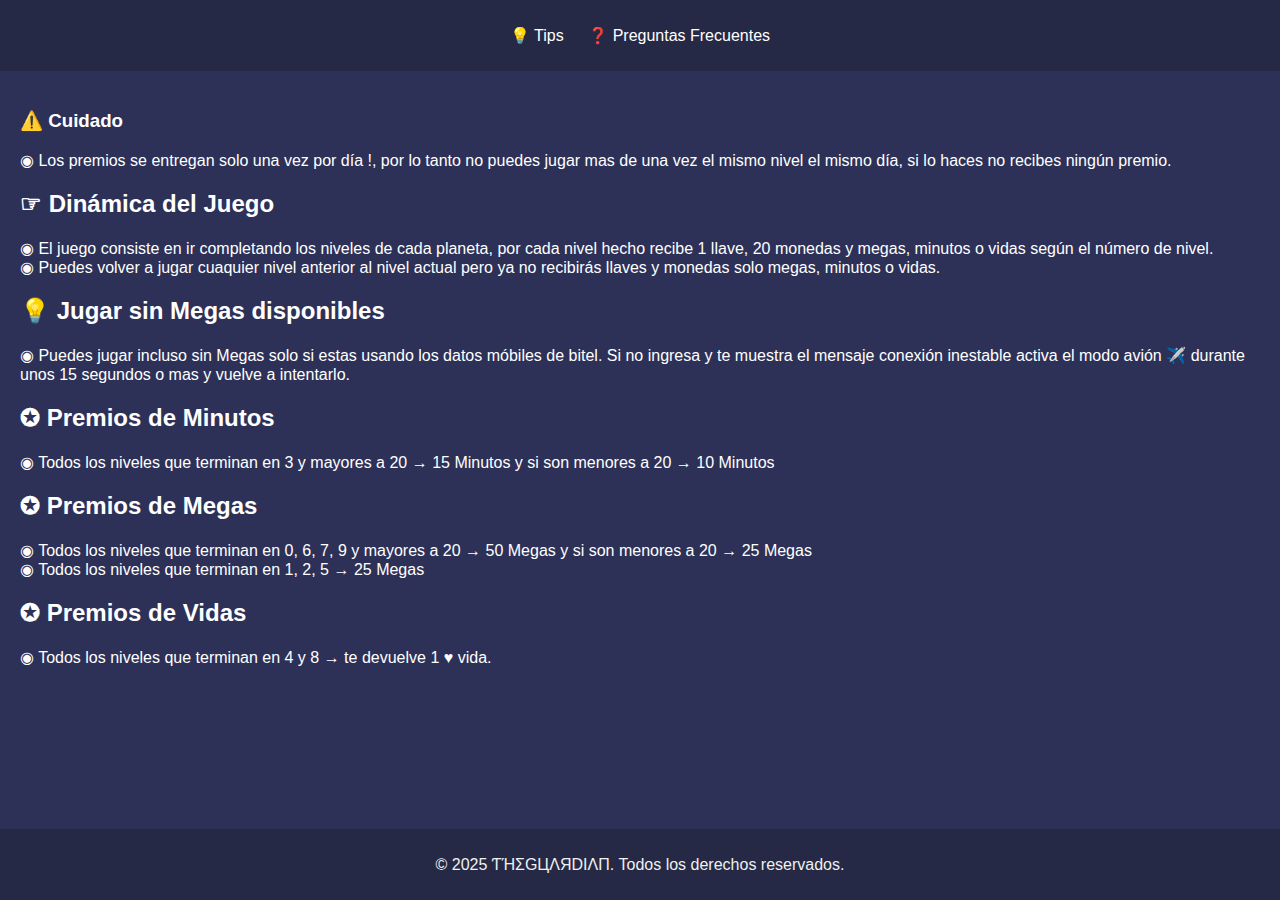
==== index.html @ fae532f3 "3453645h6uyn7unu" ====
<!DOCTYPE html>
<html lang="es">
<head>
    <meta charset="UTF-8">
    <meta name="viewport" content="width=device-width, initial-scale=1.0">
    <title>Documentación de la Aplicación</title>
    <link rel="stylesheet" href="styles/main.css">
</head>
<body>
    <header>
        <nav>
            <ul>
                <li><a href="index.html">💡 Tips</a></li>
                <li><a href="faq.html">❓ Preguntas Frecuentes</a></li>
               <!-- <li><a href="docs.html">Documentación</a></li>-->
            </ul>
        </nav>
    </header>

    <main>
        <section>
            <h3>⚠️ Cuidado</h2>
            <p>◉ Los premios se entregan solo una vez por día !, por lo tanto no puedes jugar mas de una vez el mismo nivel el mismo día, si lo haces no recibes ningún premio.</p>
            <h2>☞ Dinámica del Juego</h2>
            <p>◉ El juego consiste en ir completando los niveles de cada planeta, por cada nivel hecho recibe 1 llave, 20 monedas y megas, minutos o vidas según el número de nivel.
               <br> ◉ Puedes volver a jugar cuaquier nivel anterior al nivel actual pero ya no recibirás llaves y monedas solo megas, minutos o vidas.
            </p>
            <h2>💡 Jugar sin Megas disponibles</h2>
            <p>◉ Puedes jugar incluso sin Megas solo si estas usando los datos móbiles de bitel. Si no ingresa y te muestra el mensaje conexión inestable activa el modo avión ✈️ durante unos 15 segundos o mas y vuelve a intentarlo.</p>
            <h2>✪⁠ Premios de Minutos</h2>
            <p>◉ Todos los niveles que terminan en 3 y mayores a 20  →  15 Minutos y si son menores a 20  →  10 Minutos</p>
            <h2>✪⁠ Premios de Megas</h2>
            <p>◉ Todos los niveles que terminan en 0, 6, 7, 9 y mayores a 20  →  50 Megas y si son menores a 20  →  25 Megas
               <br> ◉ Todos los niveles que terminan en 1, 2, 5  →  25 Megas
            </p>
            <h2>✪⁠ Premios de Vidas</h2>
            <p>◉ Todos los niveles que terminan en 4 y 8 → te devuelve 1 ⁠♥ vida.<br></p>
        </section>
    </main>

    <footer>
        <p>&copy; 2025 ƬΉΣGЦΛЯDIΛП. Todos los derechos reservados.</p>
    </footer>
</body>
</html>
---- styles/main.css ----
body {
    font-family: Arial, sans-serif;
    line-height: 1.2;
    margin: 0;
    padding: 0;
    color: #fff;
    background-color: #2d3158;
}

header {
    background: #252945;
    color: #fff;
    padding: 10px 0;
    text-align: center;
}

header h1 {
    margin: 0;
}

nav ul {
    list-style: none;
    padding: 0;
}

nav ul li {
    display: inline;
    margin: 0 10px;
}

nav ul li a {
    color: #fff;
    text-decoration: none;
}

main {
    padding: 20px;
}

footer {
    background: #252945;
    color: #f0f0f0;
    text-align: center;
    padding: 10px 0;
    position: fixed;
    width: 100%;
    bottom: 0;
}
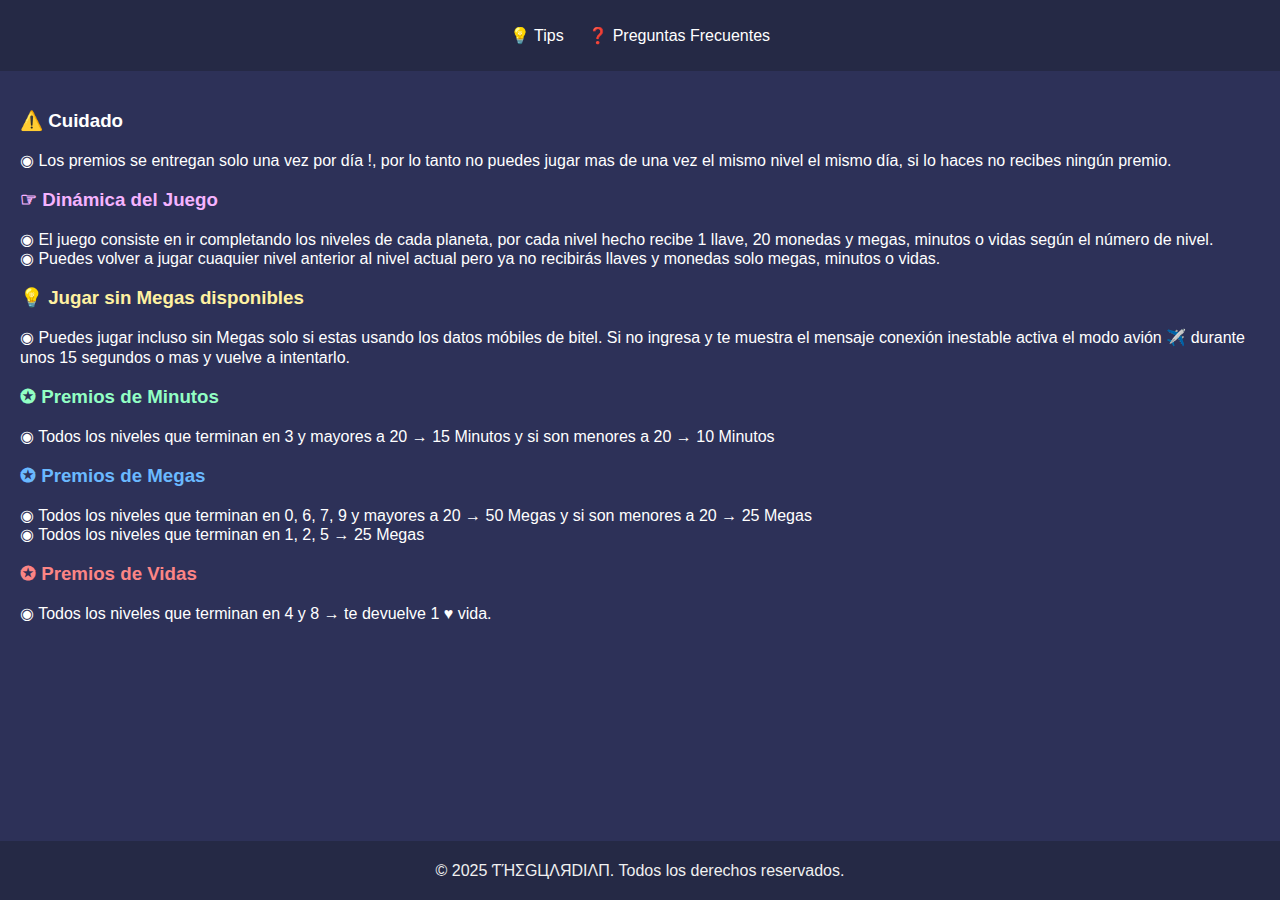
==== commit 29c67c0d: "qrwet57hfgn" ====
--- a/index.html
+++ b/index.html
@@ -19,22 +19,23 @@
 
     <main>
         <section>
-            <h3>⚠️ Cuidado</h2>
+            <h3>⚠️ Cuidado</h3>
             <p>◉ Los premios se entregan solo una vez por día !, por lo tanto no puedes jugar mas de una vez el mismo nivel el mismo día, si lo haces no recibes ningún premio.</p>
-            <h2>☞ Dinámica del Juego</h2>
+            <h3 id="dinamica">☞ Dinámica del Juego</h3>
             <p>◉ El juego consiste en ir completando los niveles de cada planeta, por cada nivel hecho recibe 1 llave, 20 monedas y megas, minutos o vidas según el número de nivel.
                <br> ◉ Puedes volver a jugar cuaquier nivel anterior al nivel actual pero ya no recibirás llaves y monedas solo megas, minutos o vidas.
             </p>
-            <h2>💡 Jugar sin Megas disponibles</h2>
+            <h3 id="sinmegas">💡 Jugar sin Megas disponibles</h3>
             <p>◉ Puedes jugar incluso sin Megas solo si estas usando los datos móbiles de bitel. Si no ingresa y te muestra el mensaje conexión inestable activa el modo avión ✈️ durante unos 15 segundos o mas y vuelve a intentarlo.</p>
-            <h2>✪⁠ Premios de Minutos</h2>
+            <h3 id="minutos">✪⁠ Premios de Minutos</h3>
             <p>◉ Todos los niveles que terminan en 3 y mayores a 20  →  15 Minutos y si son menores a 20  →  10 Minutos</p>
-            <h2>✪⁠ Premios de Megas</h2>
+            <h3 id="megas">✪⁠ Premios de Megas</h3>
             <p>◉ Todos los niveles que terminan en 0, 6, 7, 9 y mayores a 20  →  50 Megas y si son menores a 20  →  25 Megas
                <br> ◉ Todos los niveles que terminan en 1, 2, 5  →  25 Megas
             </p>
-            <h2>✪⁠ Premios de Vidas</h2>
-            <p>◉ Todos los niveles que terminan en 4 y 8 → te devuelve 1 ⁠♥ vida.<br></p>
+            <h3 id="vidas">✪⁠ Premios de Vidas</h3>
+            <p>◉ Todos los niveles que terminan en 4 y 8 → te devuelve 1 ⁠♥ vida.</p>
+            <br>
         </section>
     </main>
 
--- a/styles/main.css
+++ b/styles/main.css
@@ -41,8 +41,28 @@
     background: #252945;
     color: #f0f0f0;
     text-align: center;
-    padding: 10px 0;
+    padding: 4px 0;
     position: fixed;
     width: 100%;
     bottom: 0;
+}
+
+#vidas {
+    color: #FC8585; /* Naranja */
+}
+
+#megas {
+    color: #6AB9FF; /* Verde */
+}
+
+#minutos {
+    color: #92FFC4; /* Azul */
+}
+
+#sinmegas {
+    color: #FFF1A1; /* Azul */
+}
+
+#dinamica {
+    color: #F5B3FF; /* Azul */
 }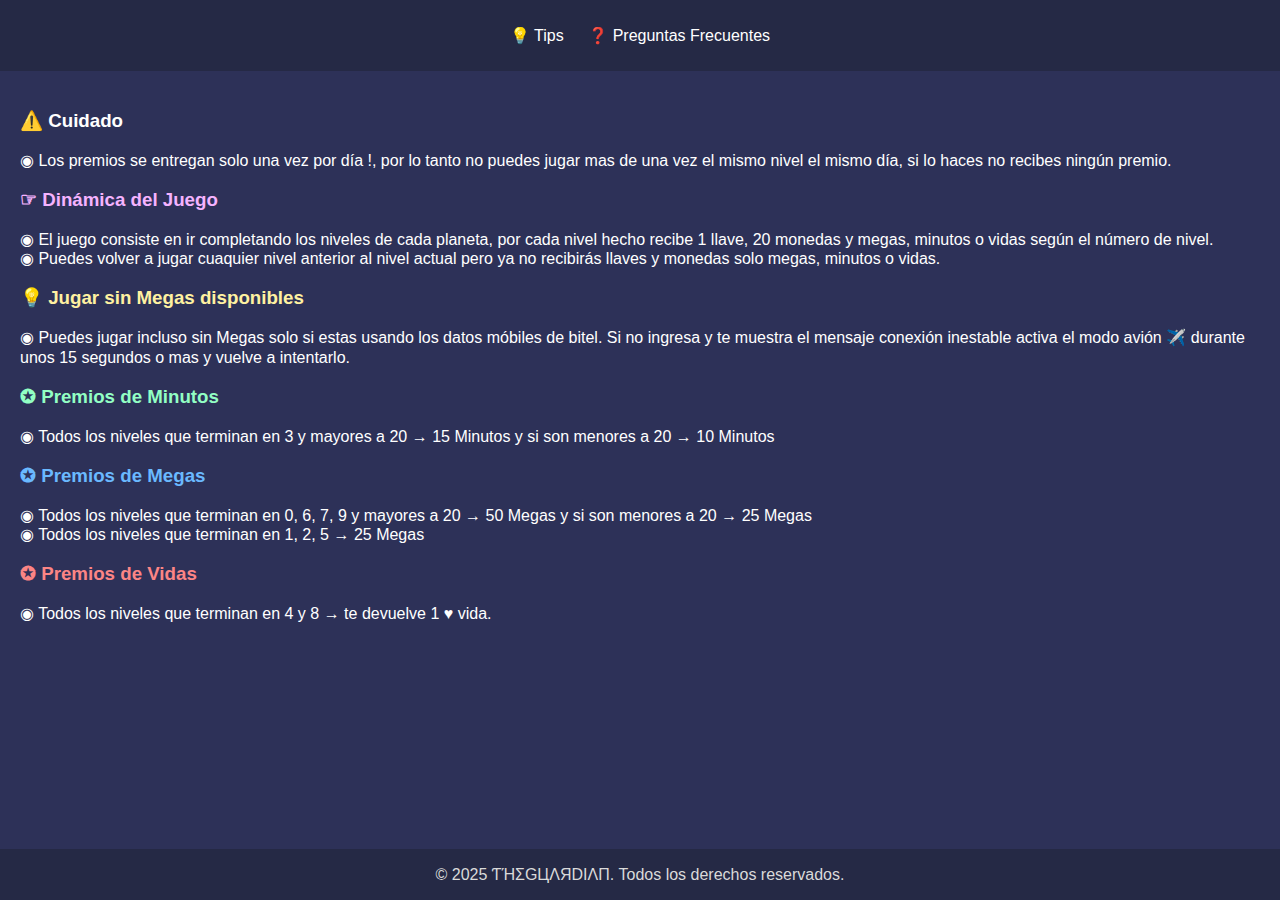
==== commit 5234daac: "kjdnfkhk3ur2983423" ====
--- a/index.html
+++ b/index.html
@@ -3,7 +3,7 @@
 <head>
     <meta charset="UTF-8">
     <meta name="viewport" content="width=device-width, initial-scale=1.0">
-    <title>Documentación de la Aplicación</title>
+    <title>Tips del cuy</title>
     <link rel="stylesheet" href="styles/main.css">
 </head>
 <body>
--- a/styles/main.css
+++ b/styles/main.css
@@ -39,9 +39,9 @@
 
 footer {
     background: #252945;
-    color: #f0f0f0;
+    color: #dadada;
     text-align: center;
-    padding: 4px 0;
+    padding: 0;
     position: fixed;
     width: 100%;
     bottom: 0;
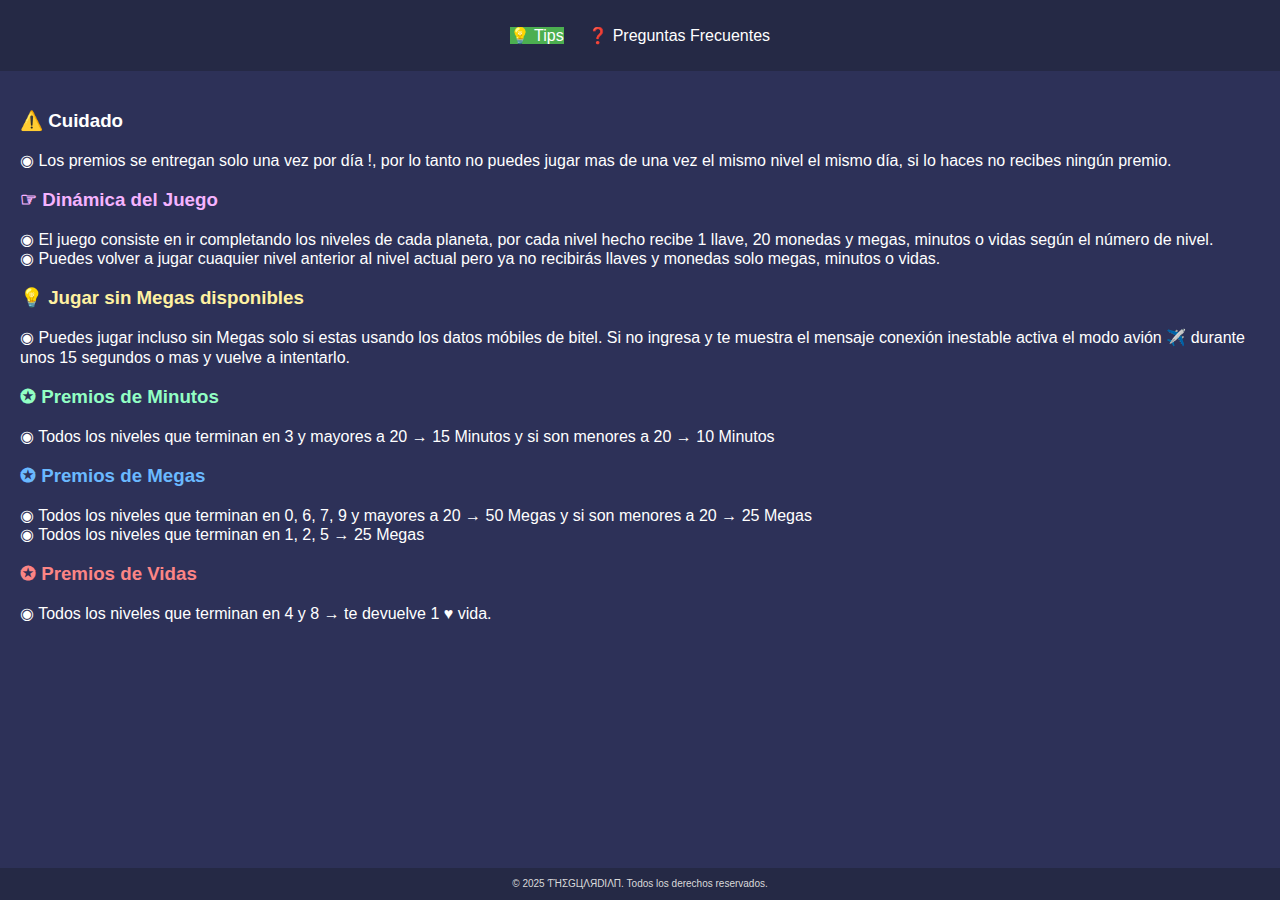
==== commit aa15d23e: "release000" ====
--- a/index.html
+++ b/index.html
@@ -10,8 +10,8 @@
     <header>
         <nav>
             <ul>
-                <li><a href="index.html">💡 Tips</a></li>
-                <li><a href="faq.html">❓ Preguntas Frecuentes</a></li>
+                <li><a href="index.html" id="link-tips">💡 Tips</a></li>
+                <li><a href="faq.html" id="link-faq">❓ Preguntas Frecuentes</a></li>
                <!-- <li><a href="docs.html">Documentación</a></li>-->
             </ul>
         </nav>
@@ -42,5 +42,24 @@
     <footer>
         <p>&copy; 2025 ƬΉΣGЦΛЯDIΛП. Todos los derechos reservados.</p>
     </footer>
+
+    <script>
+        function highlightCurrentPage() {
+            var currentPage = window.location.pathname.split('/').pop();
+            var linkIds = {
+                'index.html': 'link-tips',
+                'faq.html': 'link-faq'
+            };
+            var currentLinkId = linkIds[currentPage];
+            if (currentLinkId) {
+                var currentLink = document.getElementById(currentLinkId);
+                if (currentLink) {
+                    currentLink.classList.add('active-link');
+                }
+            }
+        }
+        window.onload = highlightCurrentPage;
+    </script>
+
 </body>
 </html>--- a/styles/main.css
+++ b/styles/main.css
@@ -1,4 +1,6 @@
 body {
+    user-select: none;
+    -webkit-user-select: none;
     font-family: Arial, sans-serif;
     line-height: 1.2;
     margin: 0;
@@ -7,7 +9,12 @@
     background-color: #2d3158;
 }
 
-header {
+.active-link {
+    background-color: #4CAF50;
+    color: white;
+}
+
+header {  
     background: #252945;
     color: #fff;
     padding: 10px 0;
@@ -35,6 +42,7 @@
 
 main {
     padding: 20px;
+    margin-bottom: 40px;
 }
 
 footer {
@@ -42,27 +50,28 @@
     color: #dadada;
     text-align: center;
     padding: 0;
+    font-size: x-small;
     position: fixed;
     width: 100%;
     bottom: 0;
 }
 
 #vidas {
-    color: #FC8585; /* Naranja */
+    color: #FC8585;
 }
 
 #megas {
-    color: #6AB9FF; /* Verde */
+    color: #6AB9FF;
 }
 
 #minutos {
-    color: #92FFC4; /* Azul */
+    color: #92FFC4;
 }
 
 #sinmegas {
-    color: #FFF1A1; /* Azul */
+    color: #FFF1A1;
 }
 
 #dinamica {
-    color: #F5B3FF; /* Azul */
+    color: #F5B3FF;
 }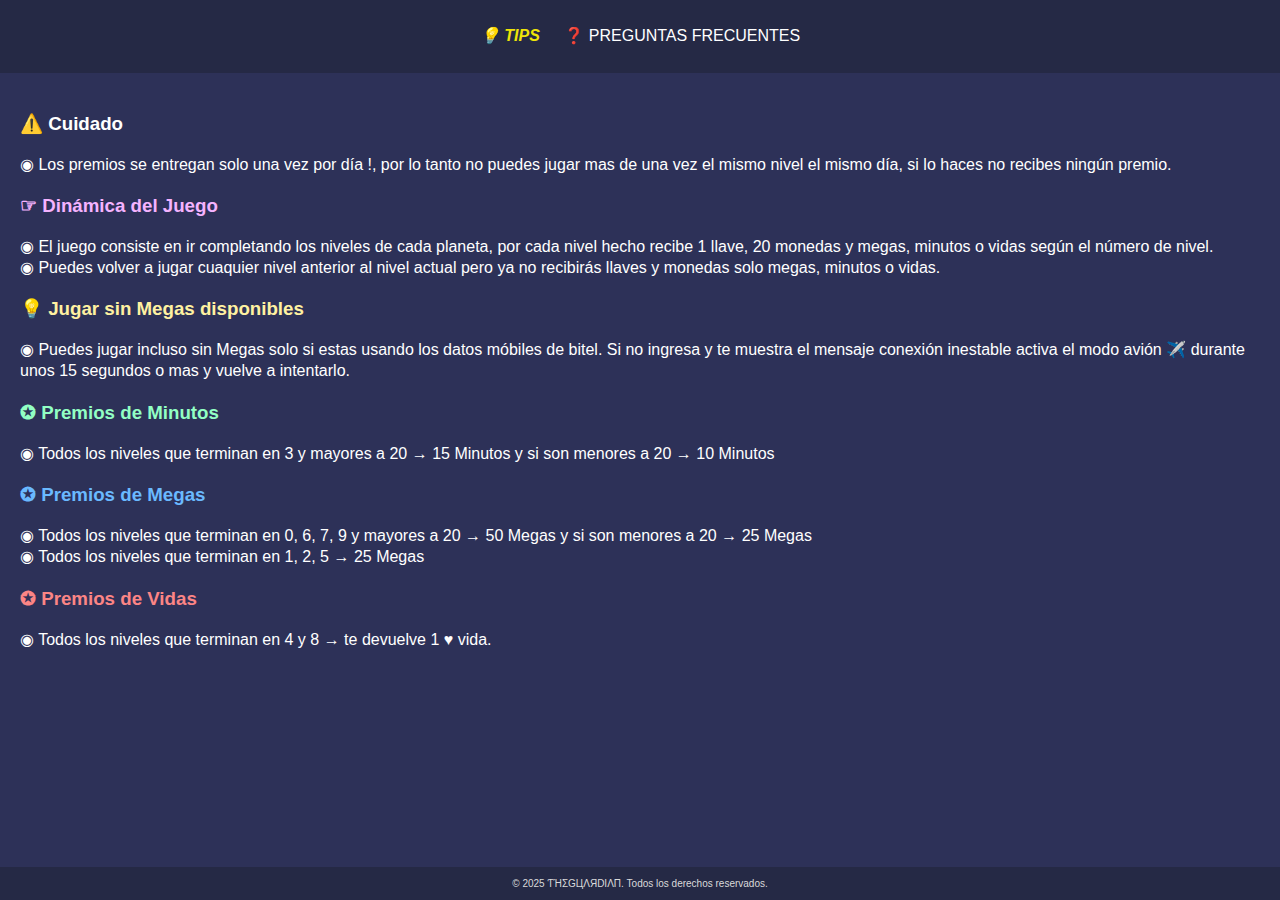
==== commit 67314593: "Update index.html" ====
--- a/index.html
+++ b/index.html
@@ -10,8 +10,8 @@
     <header>
         <nav>
             <ul>
-                <li><a href="index.html" id="link-tips">💡 Tips</a></li>
-                <li><a href="faq.html" id="link-faq">❓ Preguntas Frecuentes</a></li>
+                <li><a href="index.html" id="link-tips">💡 TIPS</a></li>
+                <li><a href="faq.html" id="link-faq">❓ PREGUNTAS FRECUENTES</a></li>
                <!-- <li><a href="docs.html">Documentación</a></li>-->
             </ul>
         </nav>
@@ -62,4 +62,4 @@
     </script>
 
 </body>
-</html>+</html>
--- a/styles/main.css
+++ b/styles/main.css
@@ -2,16 +2,17 @@
     user-select: none;
     -webkit-user-select: none;
     font-family: Arial, sans-serif;
-    line-height: 1.2;
+    line-height: 1.3;
     margin: 0;
     padding: 0;
     color: #fff;
     background-color: #2d3158;
 }
 
-.active-link {
-    background-color: #4CAF50;
-    color: white;
+.active-link { 
+    font-style: italic;
+    font-weight: bold;
+    color: #EFE408;
 }
 
 header {  
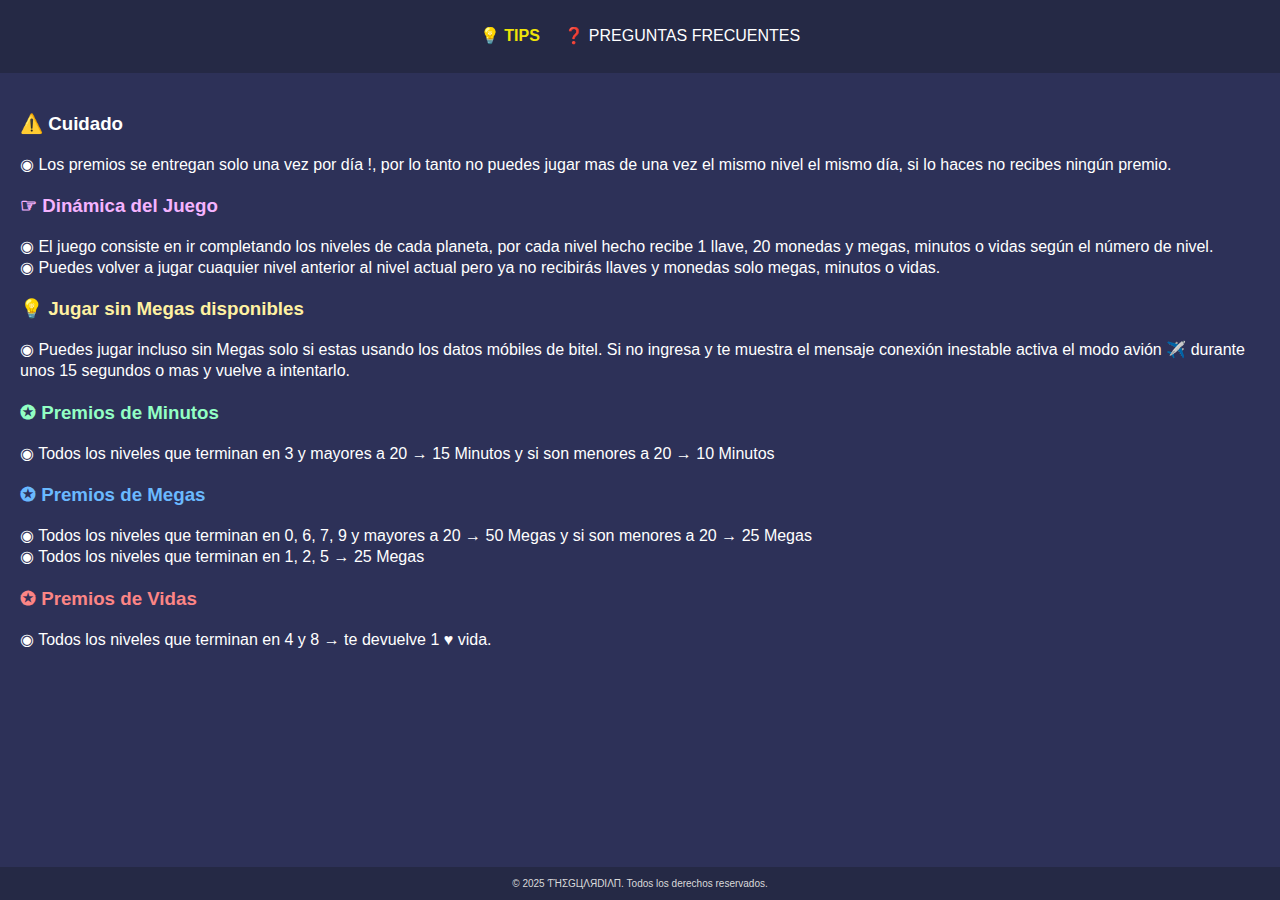
==== commit 261b0104: "Update index.html" ====
--- a/index.html
+++ b/index.html
@@ -10,7 +10,7 @@
     <header>
         <nav>
             <ul>
-                <li><a href="index.html" id="link-tips">💡 TIPS</a></li>
+                <li><a href="index.html" id="link-tips" class="active-link">💡 TIPS</a></li>
                 <li><a href="faq.html" id="link-faq">❓ PREGUNTAS FRECUENTES</a></li>
                <!-- <li><a href="docs.html">Documentación</a></li>-->
             </ul>
--- a/styles/main.css
+++ b/styles/main.css
@@ -9,8 +9,7 @@
     background-color: #2d3158;
 }
 
-.active-link { 
-    font-style: italic;
+.active-link {
     font-weight: bold;
     color: #EFE408;
 }
@@ -75,4 +74,4 @@
 
 #dinamica {
     color: #F5B3FF;
-}+}
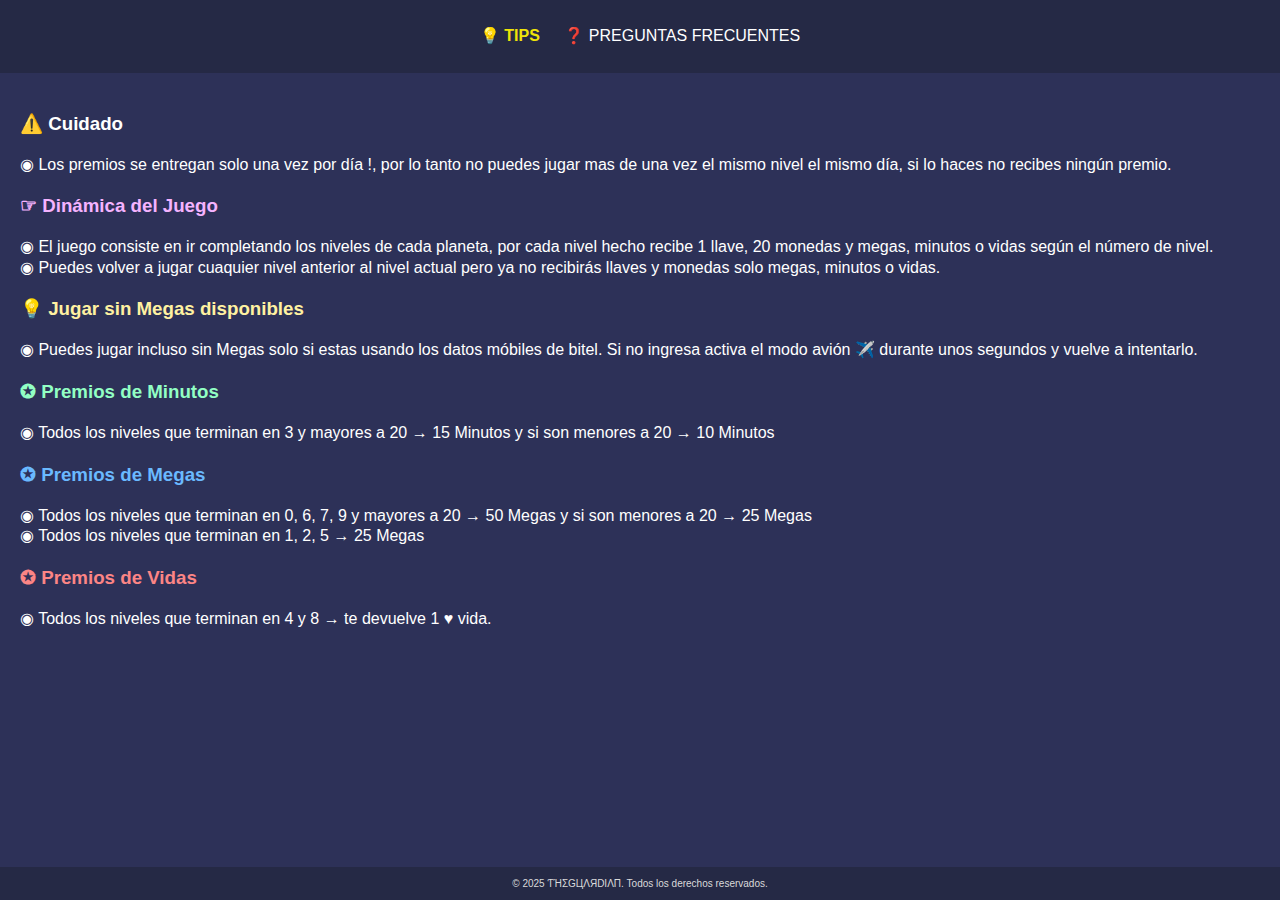
==== commit 9fedca49: "Update index.html" ====
--- a/index.html
+++ b/index.html
@@ -26,7 +26,7 @@
                <br> ◉ Puedes volver a jugar cuaquier nivel anterior al nivel actual pero ya no recibirás llaves y monedas solo megas, minutos o vidas.
             </p>
             <h3 id="sinmegas">💡 Jugar sin Megas disponibles</h3>
-            <p>◉ Puedes jugar incluso sin Megas solo si estas usando los datos móbiles de bitel. Si no ingresa y te muestra el mensaje conexión inestable activa el modo avión ✈️ durante unos 15 segundos o mas y vuelve a intentarlo.</p>
+            <p>◉ Puedes jugar incluso sin Megas solo si estas usando los datos móbiles de bitel. Si no ingresa activa el modo avión ✈️ durante unos segundos y vuelve a intentarlo.</p>
             <h3 id="minutos">✪⁠ Premios de Minutos</h3>
             <p>◉ Todos los niveles que terminan en 3 y mayores a 20  →  15 Minutos y si son menores a 20  →  10 Minutos</p>
             <h3 id="megas">✪⁠ Premios de Megas</h3>
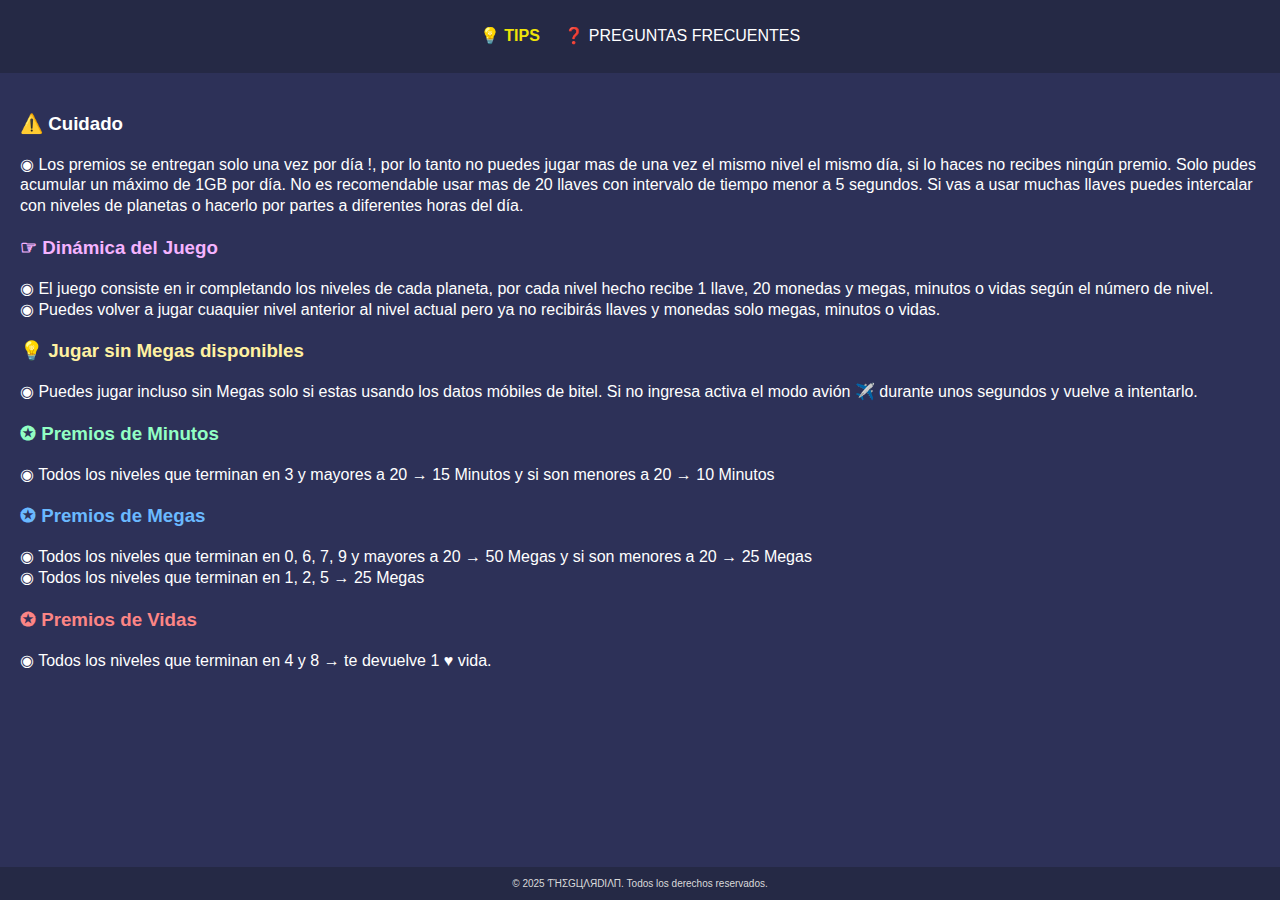
==== commit df2d3cb4: "Update index.html" ====
--- a/index.html
+++ b/index.html
@@ -20,7 +20,7 @@
     <main>
         <section>
             <h3>⚠️ Cuidado</h3>
-            <p>◉ Los premios se entregan solo una vez por día !, por lo tanto no puedes jugar mas de una vez el mismo nivel el mismo día, si lo haces no recibes ningún premio.</p>
+            <p>◉ Los premios se entregan solo una vez por día !, por lo tanto no puedes jugar mas de una vez el mismo nivel el mismo día, si lo haces no recibes ningún premio. Solo pudes acumular un máximo de 1GB por día. No es recomendable usar mas de 20 llaves con intervalo de tiempo menor a 5 segundos. Si vas a usar muchas llaves puedes intercalar con niveles de planetas o hacerlo por partes a diferentes horas del día.</p>
             <h3 id="dinamica">☞ Dinámica del Juego</h3>
             <p>◉ El juego consiste en ir completando los niveles de cada planeta, por cada nivel hecho recibe 1 llave, 20 monedas y megas, minutos o vidas según el número de nivel.
                <br> ◉ Puedes volver a jugar cuaquier nivel anterior al nivel actual pero ya no recibirás llaves y monedas solo megas, minutos o vidas.
